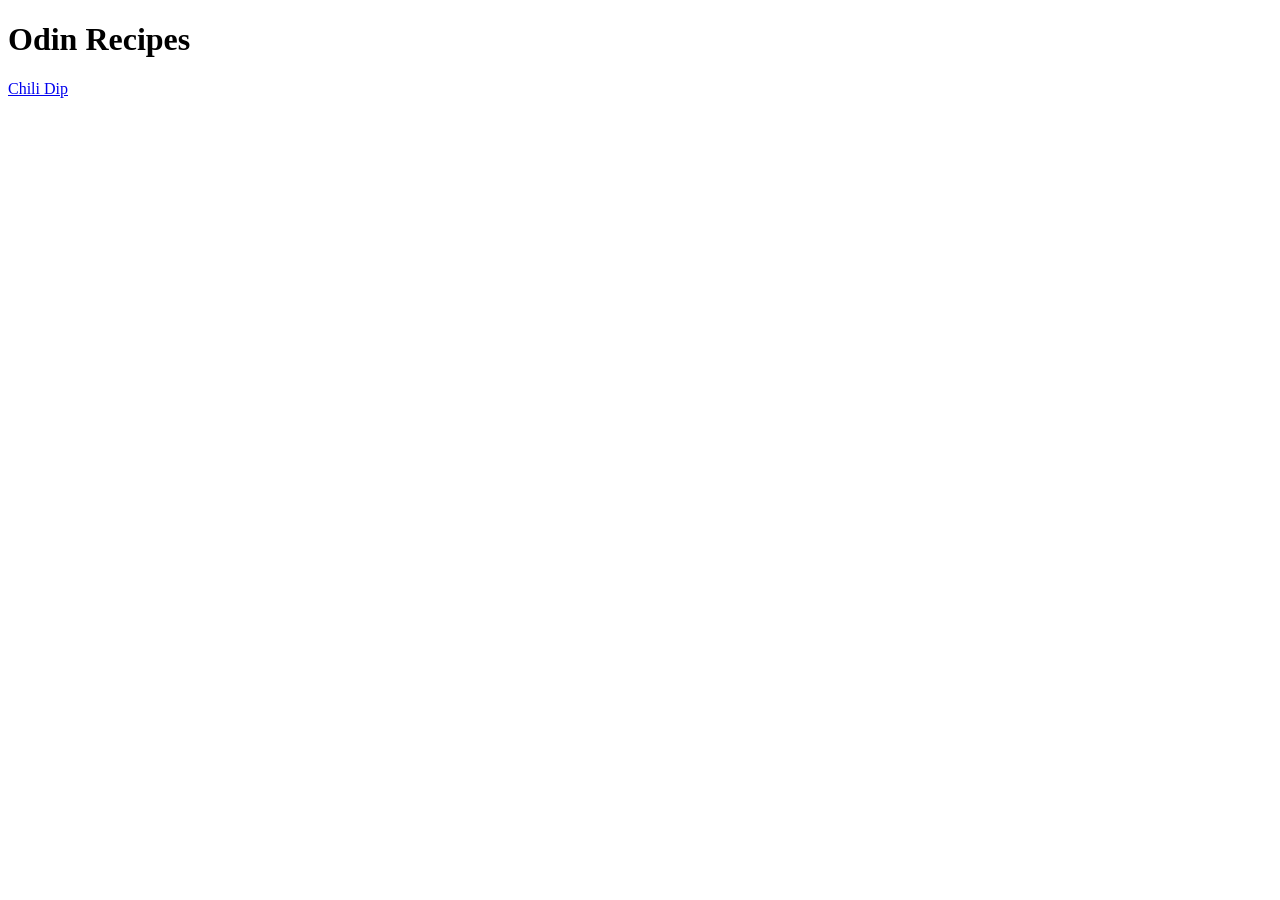
==== index.html @ 1bde636d "Add chili dip recipe page Create the Odin Recipes homepage and a chili dip recipe with ingredients, " ====
<!DOCTYPE html>
<html lang="en">
<head>
    <meta charset="UTF-8">
    <meta name="viewport" content="width=<device-width>, initial-scale=1.0">
    <title>Document</title>
</head>
<body>
    <h1>Odin Recipes</h1>
    <a href="recipies/chili-dip.html">Chili Dip</a>
</body>
</html>
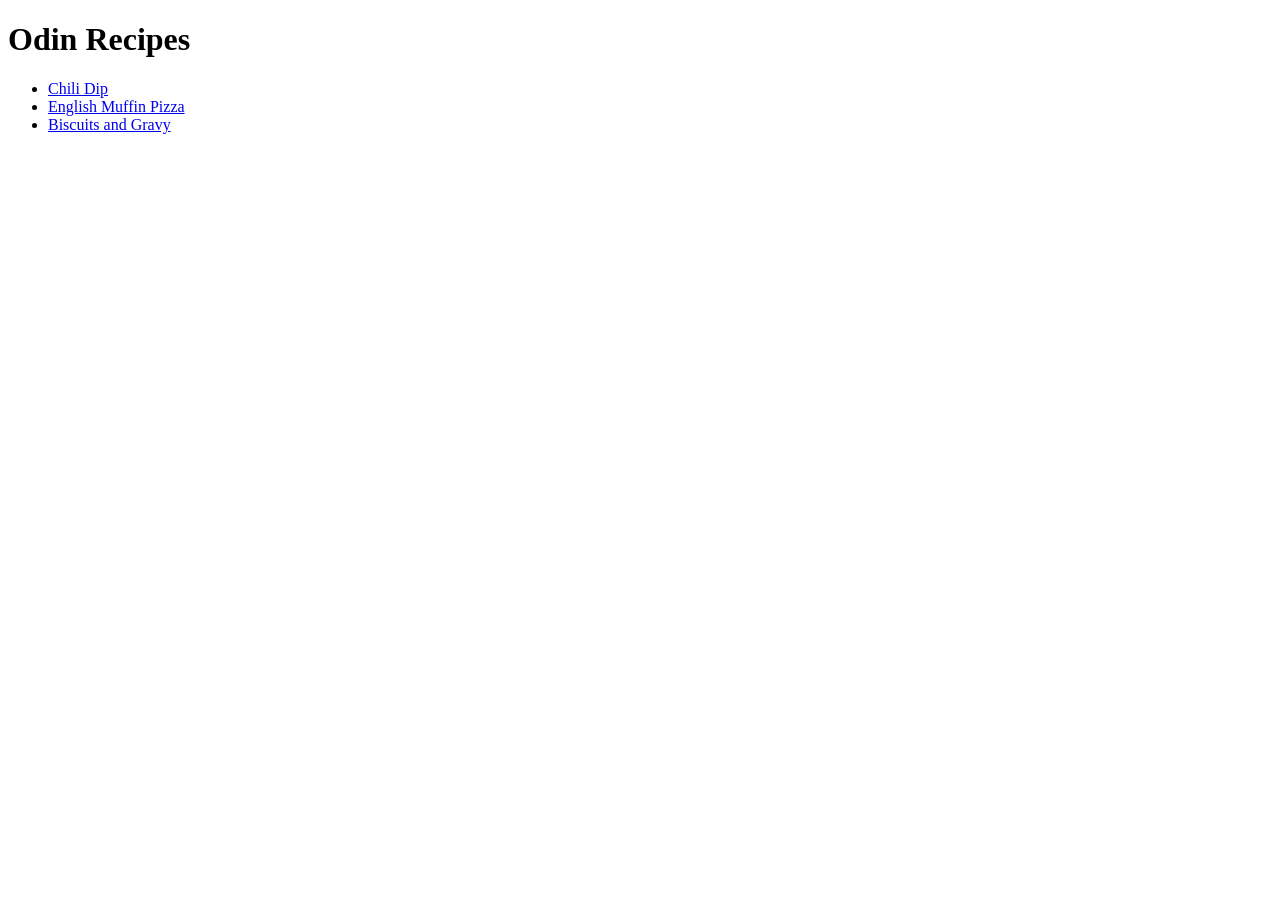
==== commit d2073da0: "Add two recipes and update recipe index Add biscuits and gravy and English muffin pizza recipes with" ====
--- a/index.html
+++ b/index.html
@@ -3,10 +3,14 @@
 <head>
     <meta charset="UTF-8">
     <meta name="viewport" content="width=<device-width>, initial-scale=1.0">
-    <title>Document</title>
+    <title>Home</title>
 </head>
 <body>
     <h1>Odin Recipes</h1>
-    <a href="recipies/chili-dip.html">Chili Dip</a>
+    <ul>
+        <li><a href="recipies/chili-dip.html">Chili Dip</a>
+        <li><a href="recipies/english-muffin-pizzas.html">English Muffin Pizza</a></li>
+        <li><a href="recipies/biscuits-and-gravy.html">Biscuits and Gravy</a></li>
+    </ul>
 </body>
 </html>
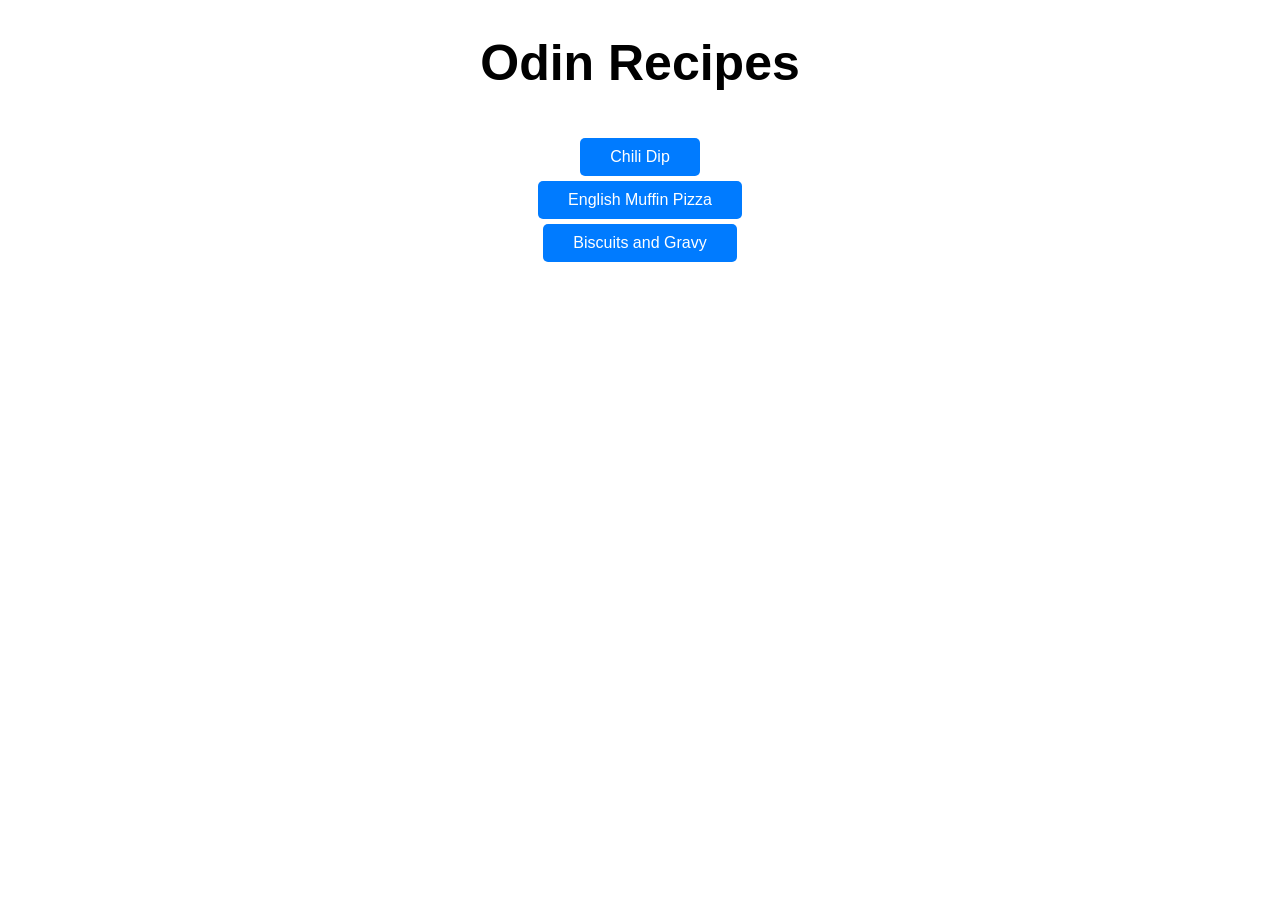
==== commit 8c154eab: "Style recipe pages and navigation Add shared CSS for recipe content, images, and navigation links, a" ====
--- a/index.html
+++ b/index.html
@@ -4,13 +4,14 @@
     <meta charset="UTF-8">
     <meta name="viewport" content="width=<device-width>, initial-scale=1.0">
     <title>Home</title>
+    <link rel="stylesheet" href="style.css">
 </head>
 <body>
-    <h1>Odin Recipes</h1>
-    <ul>
-        <li><a href="recipies/chili-dip.html">Chili Dip</a>
-        <li><a href="recipies/english-muffin-pizzas.html">English Muffin Pizza</a></li>
-        <li><a href="recipies/biscuits-and-gravy.html">Biscuits and Gravy</a></li>
+    <h1 class="top" >Odin Recipes</h1>
+    <ul class="recipe-list">
+        <li><a class="resp" href="recipies/chili-dip.html">Chili Dip</a></li>
+        <li><a class="resp" href="recipies/english-muffin-pizzas.html">English Muffin Pizza</a></li>
+        <li><a class="resp" href="recipies/biscuits-and-gravy.html">Biscuits and Gravy</a></li>
     </ul>
 </body>
 </html>
--- a/style.css
+++ b/style.css
@@ -0,0 +1,70 @@
+
+/* Home Page */ 
+
+.recipe-list{
+    list-style: none;
+    padding: 10px;
+    text-align: center;
+}
+
+.resp {
+    display: inline-block;
+    padding: 10px 30px;
+    background-color: rgb(0, 123, 255);
+    color:white;
+    text-decoration: none;
+    border-radius: 5px;
+    font-family: sans-serif;
+    margin: 2.5px;
+}
+
+.resp-bottom {
+    display: block;
+    width: fit-content;
+    margin: 30px auto;
+    padding: 10px 30px;
+    background-color: rgb(0, 123, 255);
+    color: white;
+    text-decoration: none;
+    border-radius: 5px;
+    font-family: sans-serif;
+}
+
+
+.resp-bottom:hover {
+    background-color: rgb(0, 86, 179);
+}
+
+
+.resp:hover {
+    background-color: rgb(0, 86, 179);
+}
+
+.top{
+    text-align: center;
+    font-size: 50px;
+    font-weight: bold;
+    font-family: sans-serif;
+}
+
+
+.recipe-img{
+    max-width: 100%;
+    height: 500px;
+    display: block;
+    margin: 20px auto;
+}
+
+.subtitle {
+    text-align: left;
+    font-size: 36px;
+    font-weight: bold;
+    font-family: sans-serif;
+}
+
+.body {
+    text-align: left;
+    font-size: 24px;
+    font-family: sans-serif;
+    text-wrap: auto;
+}
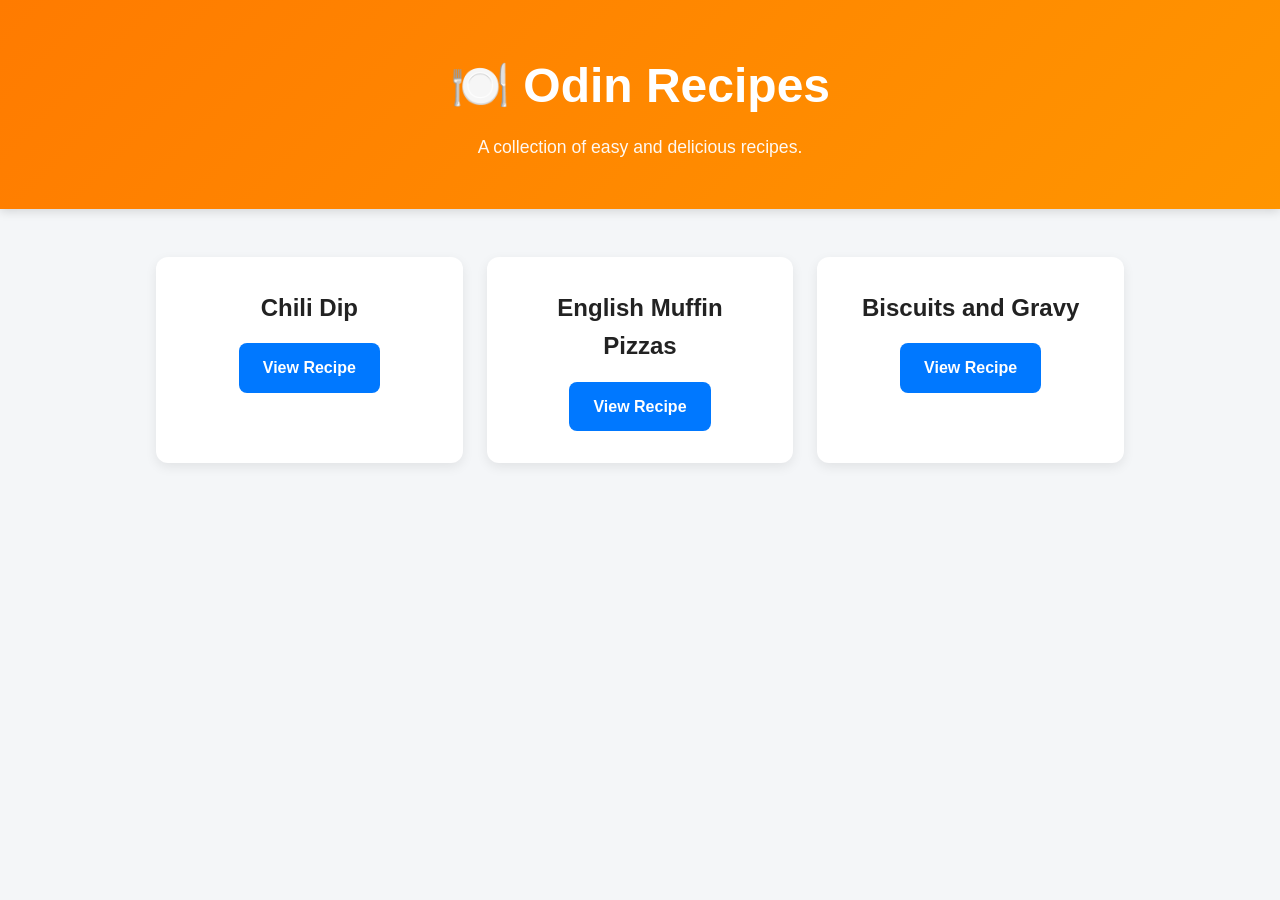
==== commit 599fb951: "Revamp recipe pages and correct recipe paths Move recipe pages into the correctly spelled `recipes` " ====
--- a/index.html
+++ b/index.html
@@ -2,16 +2,39 @@
 <html lang="en">
 <head>
     <meta charset="UTF-8">
-    <meta name="viewport" content="width=<device-width>, initial-scale=1.0">
-    <title>Home</title>
+    <meta name="viewport" content="width=device-width, initial-scale=1.0">
+    <title>Odin Recipes</title>
     <link rel="stylesheet" href="style.css">
 </head>
 <body>
-    <h1 class="top" >Odin Recipes</h1>
-    <ul class="recipe-list">
-        <li><a class="resp" href="recipies/chili-dip.html">Chili Dip</a></li>
-        <li><a class="resp" href="recipies/english-muffin-pizzas.html">English Muffin Pizza</a></li>
-        <li><a class="resp" href="recipies/biscuits-and-gravy.html">Biscuits and Gravy</a></li>
-    </ul>
+
+    <header>
+        <h1>🍽️ Odin Recipes</h1>
+        <p class="tagline">
+            A collection of easy and delicious recipes.
+        </p>
+    </header>
+
+    <main>
+        <section class="recipe-grid">
+
+            <article class="recipe-card">
+                <h2>Chili Dip</h2>
+                <a href="recipes/chili-dip.html">View Recipe</a>
+            </article>
+
+            <article class="recipe-card">
+                <h2>English Muffin Pizzas</h2>
+                <a href="recipes/english-muffin-pizzas.html">View Recipe</a>
+            </article>
+
+            <article class="recipe-card">
+                <h2>Biscuits and Gravy</h2>
+                <a href="recipes/biscuits-and-gravy.html">View Recipe</a>
+            </article>
+
+        </section>
+    </main>
+
 </body>
-</html>+</html>
--- a/style.css
+++ b/style.css
@@ -1,70 +1,189 @@
+/* =========================
+   Global Styles
+========================= */
 
-/* Home Page */ 
-
-.recipe-list{
-    list-style: none;
-    padding: 10px;
-    text-align: center;
+* {
+    margin: 0;
+    padding: 0;
+    box-sizing: border-box;
 }
 
-.resp {
-    display: inline-block;
-    padding: 10px 30px;
-    background-color: rgb(0, 123, 255);
-    color:white;
-    text-decoration: none;
-    border-radius: 5px;
-    font-family: sans-serif;
-    margin: 2.5px;
+body {
+    font-family: "Segoe UI", Tahoma, Geneva, Verdana, sans-serif;
+    background: #f4f6f8;
+    color: #333;
+    line-height: 1.6;
 }
 
-.resp-bottom {
-    display: block;
-    width: fit-content;
-    margin: 30px auto;
-    padding: 10px 30px;
-    background-color: rgb(0, 123, 255);
+/* =========================
+   Header
+========================= */
+
+header {
+    text-align: center;
+    padding: 3rem 1rem;
+    background: linear-gradient(135deg, #ff7b00, #ff9500);
     color: white;
-    text-decoration: none;
-    border-radius: 5px;
-    font-family: sans-serif;
+    box-shadow: 0 2px 10px rgba(0, 0, 0, 0.15);
 }
 
-
-.resp-bottom:hover {
-    background-color: rgb(0, 86, 179);
+header h1 {
+    font-size: 3rem;
+    margin-bottom: 0.5rem;
 }
 
-
-.resp:hover {
-    background-color: rgb(0, 86, 179);
+.tagline {
+    font-size: 1.1rem;
+    opacity: 0.95;
 }
 
-.top{
-    text-align: center;
-    font-size: 50px;
-    font-weight: bold;
-    font-family: sans-serif;
+/* =========================
+   Homepage Recipe Grid
+========================= */
+
+.recipe-grid {
+    max-width: 1000px;
+    margin: 3rem auto;
+    padding: 0 1rem;
+
+    display: grid;
+    grid-template-columns: repeat(auto-fit, minmax(250px, 1fr));
+    gap: 1.5rem;
 }
 
+.recipe-card {
+    background: white;
+    padding: 2rem;
+    border-radius: 12px;
+    text-align: center;
 
-.recipe-img{
-    max-width: 100%;
-    height: 500px;
-    display: block;
-    margin: 20px auto;
+    box-shadow: 0 4px 12px rgba(0, 0, 0, 0.08);
+
+    transition:
+        transform 0.25s ease,
+        box-shadow 0.25s ease;
 }
 
-.subtitle {
-    text-align: left;
-    font-size: 36px;
-    font-weight: bold;
-    font-family: sans-serif;
+.recipe-card:hover {
+    transform: translateY(-6px);
+
+    box-shadow: 0 8px 20px rgba(0, 0, 0, 0.15);
 }
 
-.body {
-    text-align: left;
-    font-size: 24px;
-    font-family: sans-serif;
-    text-wrap: auto;
+.recipe-card h2 {
+    margin-bottom: 1rem;
+    color: #222;
+}
+
+/* =========================
+   Buttons & Links
+========================= */
+
+.button,
+.recipe-card a {
+    display: inline-block;
+    text-decoration: none;
+
+    background-color: #0078ff;
+    color: white;
+
+    padding: 0.75rem 1.5rem;
+    border-radius: 8px;
+
+    font-weight: 600;
+
+    transition: background-color 0.2s ease;
+}
+
+.button:hover,
+.recipe-card a:hover {
+    background-color: #005ec7;
+}
+
+/* =========================
+   Recipe Pages
+========================= */
+
+.recipe-container {
+    max-width: 900px;
+    margin: 2rem auto;
+    padding: 0 1rem;
+}
+
+.recipe-container section {
+    background: white;
+    padding: 2rem;
+    margin-bottom: 2rem;
+
+    border-radius: 12px;
+
+    box-shadow: 0 4px 12px rgba(0, 0, 0, 0.08);
+}
+
+.recipe-container h2 {
+    color: #ff7b00;
+    margin-bottom: 1rem;
+    border-bottom: 2px solid #eee;
+    padding-bottom: 0.5rem;
+}
+
+/* =========================
+   Images
+========================= */
+
+.recipe-image {
+    display: block;
+
+    width: 100%;
+    max-width: 700px;
+
+    margin: 2rem auto;
+
+    border-radius: 12px;
+
+    box-shadow: 0 4px 12px rgba(0, 0, 0, 0.15);
+
+    object-fit: cover;
+}
+
+/* =========================
+   Lists
+========================= */
+
+ul,
+ol {
+    margin-left: 1.5rem;
+}
+
+li {
+    margin-bottom: 0.75rem;
+}
+
+/* =========================
+   Footer
+========================= */
+
+footer {
+    text-align: center;
+    padding: 2rem;
+}
+
+/* =========================
+   Mobile Devices
+========================= */
+
+@media (max-width: 768px) {
+    header h1 {
+        font-size: 2rem;
+    }
+
+    .recipe-container section {
+        padding: 1.5rem;
+    }
+
+    .button,
+    .recipe-card a {
+        width: 100%;
+        text-align: center;
+    }
 }
